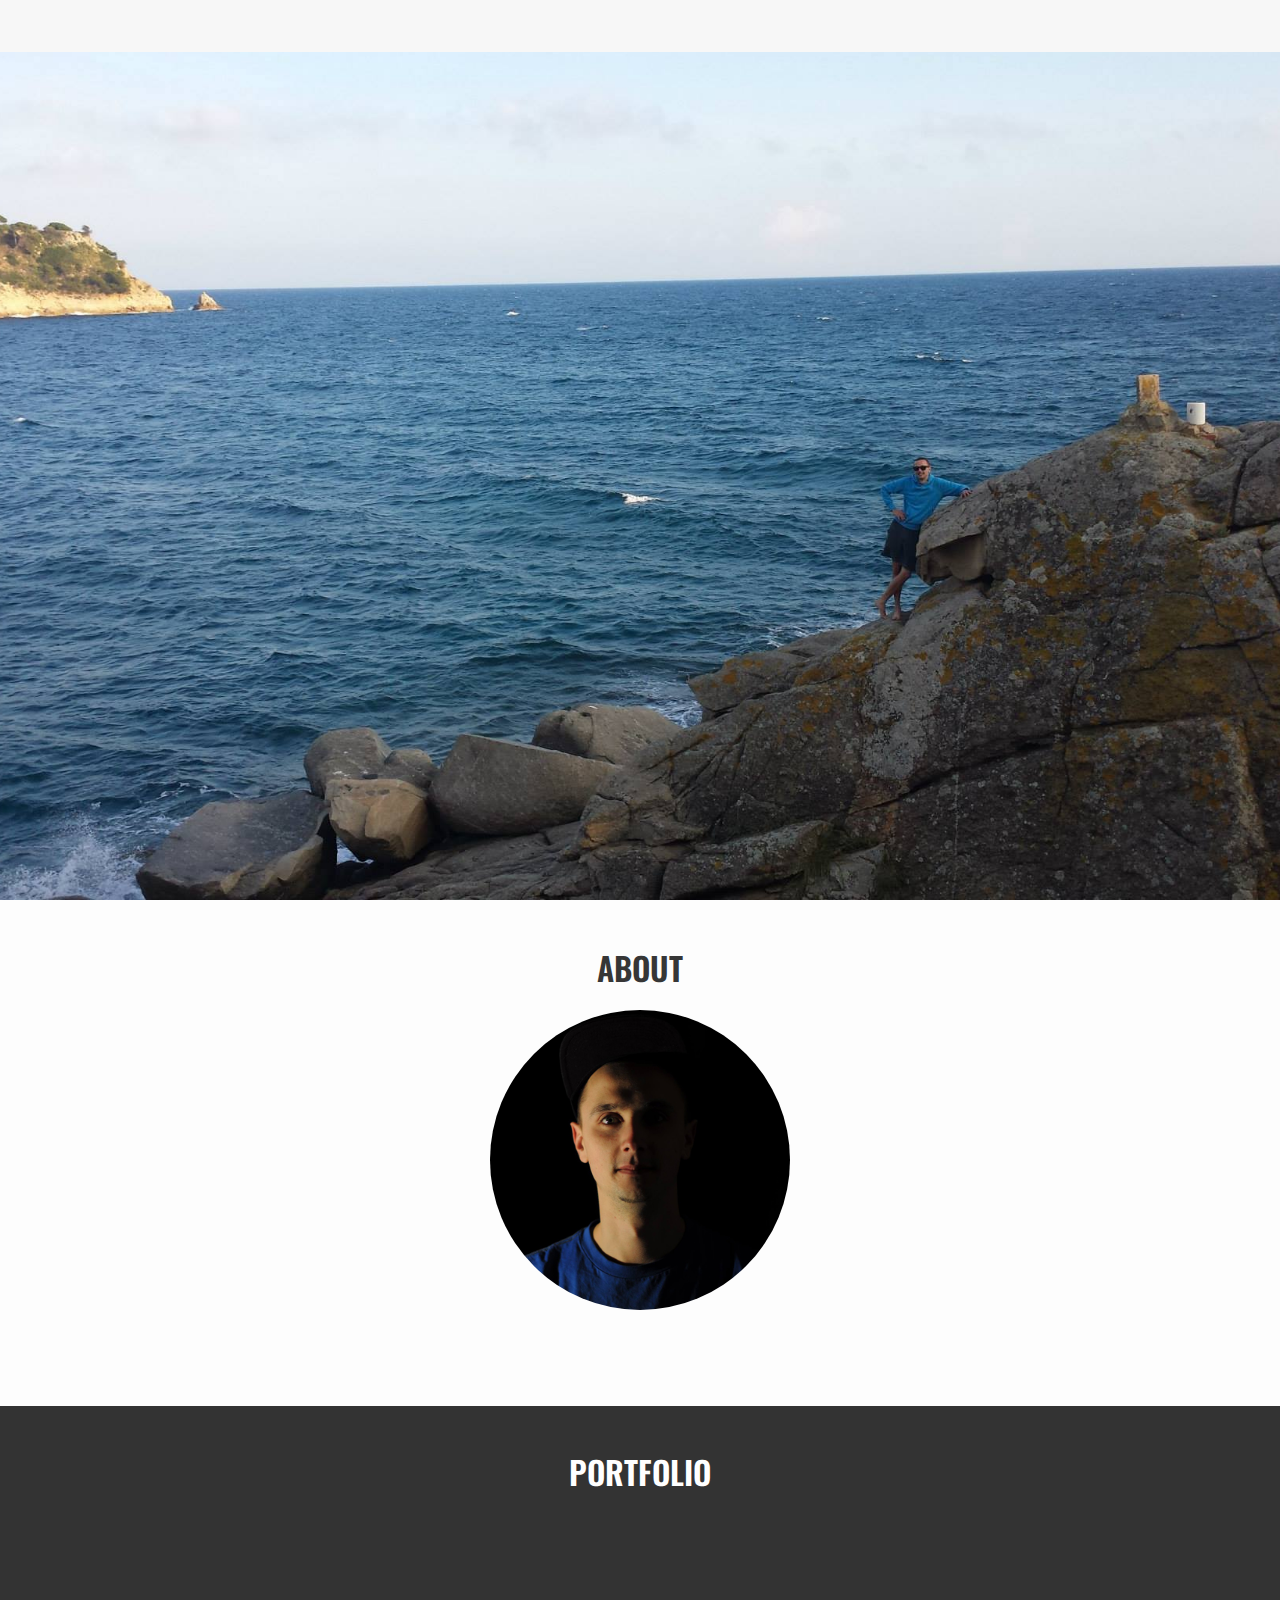
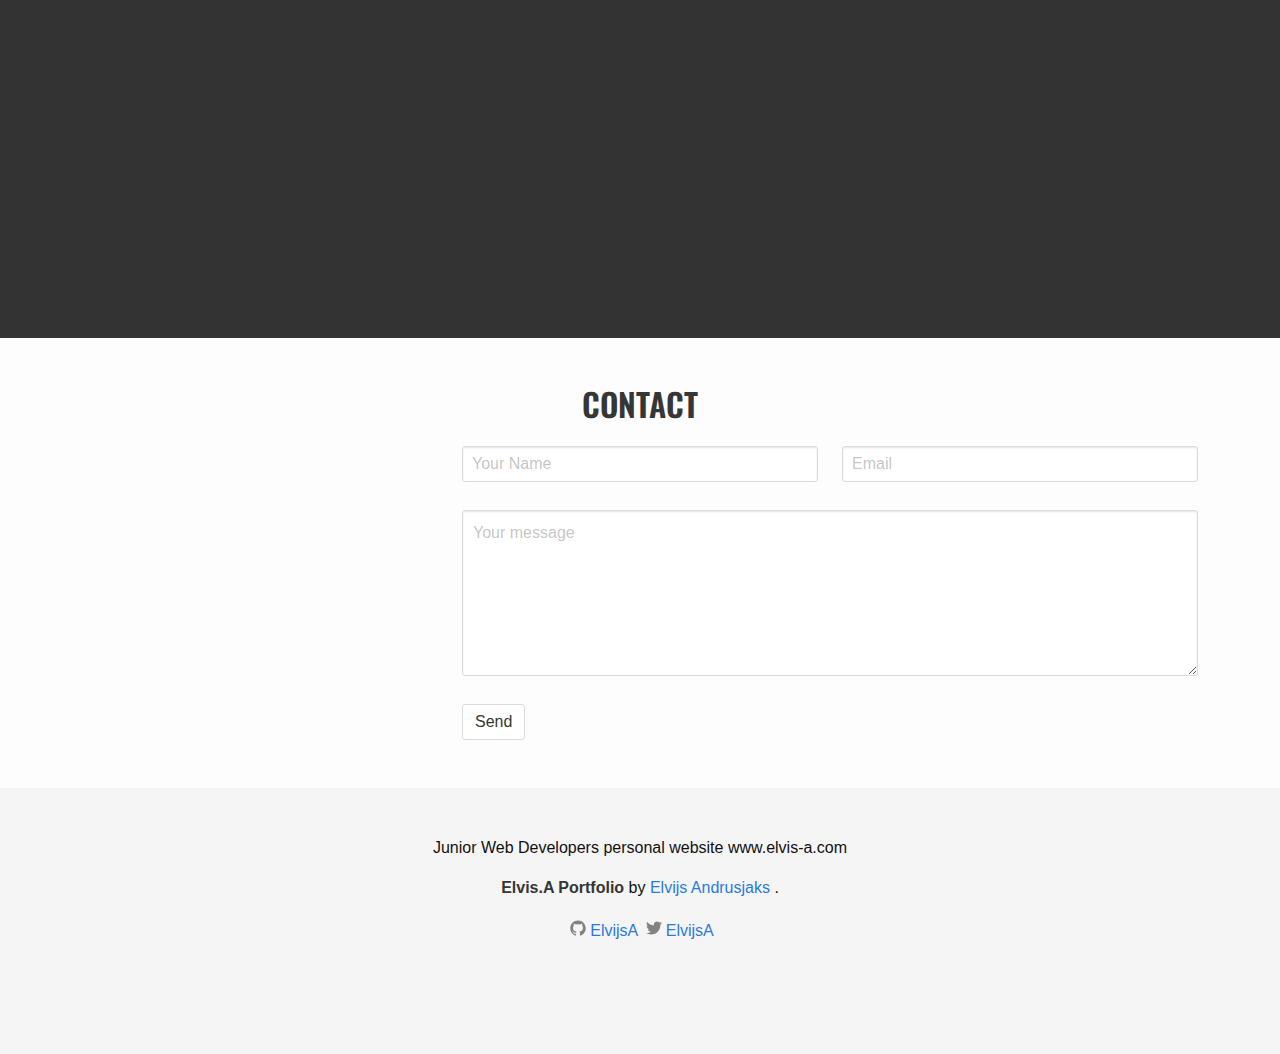
==== index.html @ 2139e36f "form validation added" ====
<!DOCTYPE html>
<html lang="en">

  <head>
  <meta charset="utf-8">
  <meta http-equiv="X-UA-Compatible" content="IE=edge">
  <meta name="viewport" content="width=device-width, initial-scale=1">

  <title>Elvis.A Portfolio</title>
  <meta name="description" content="Junior Web Developers personal website www.elvis-a.com">

  <link rel="stylesheet" href="/assets/css/bulma.css">
  <link rel="stylesheet" href="/assets/css/font-awesome.min.css">
  <link rel="stylesheet" href="/assets/css/eportfolio.css">

  <link rel="canonical" href="http://localhost:4000/">
  <link rel="alternate" type="application/rss+xml" title="Elvis.A Portfolio" href="/feed.xml">

  <!--Font awesome-->


  <script async src='/assets/js/jquery-3.2.1.min.js'></script>
  <script src='/assets/js/contact-validation.js'></script>

  
</head>


  <body>

    <header class="site-header" role="banner">

  <div class="container">
    
    
    
      <nav class="navbar" role="navigation" aria-label="main navigation">

        <div class="navbar-brand">
          <a class="navbar-item revealOnScroll slideRight" href="/">
            <img src="/assets/images/e-logo.png" alt="Elvis.A Portfolio" width="112" height="28">
          </a>

          <button class="button navbar-burger" data-target="navMenu">
            <span></span>
            <span></span>
            <span></span>
          </button>
        </div>

        <div class="navbar-menu revealOnScroll" id="navMenu">
          <div class="navbar-end">
            <ul class="enav-list">
              <li><a class="navbar-item page-link has-text-centered" href="/#about">About</a></li>
              <li><a class="navbar-item page-link has-text-centered" href="/#portfolio">Portfolio</a></li>
              <li><a class="navbar-item page-link has-text-centered" href="/#contact">Contact</a></li>

            </ul>
          </div>
        </div>

      </nav>
    
  </div>
</header>
<script>
document.addEventListener('DOMContentLoaded', function () {

  // Get all "navbar-burger" elements
  var $navbarBurgers = Array.prototype.slice.call(document.querySelectorAll('.navbar-burger'), 0);

  // Check if there are any navbar burgers
  if ($navbarBurgers.length > 0) {

    // Add a click event on each of them
    $navbarBurgers.forEach(function ($el) {
      $el.addEventListener('click', function () {

        // Get the target from the "data-target" attribute
        var target = $el.dataset.target;
        var $target = document.getElementById(target);

        // Toggle the class on both the "navbar-burger" and the "navbar-menu"
        $el.classList.toggle('is-active');
        $target.classList.toggle('is-active');

      });
    });
  }

});
</script>

    <main class="page-content" aria-label="Content">
        <div class="home">
  <div class="hero-image">
  <div class="hero-text revealOnScroll">
    <h1 class="title">Elvijs Andrusjaks</h1>
    <h2 class="subtitle">JUNIOR WEB DEVELOPER</p>
    <a class="button oswald" href="#contact">Get In Touch</a>
  </div>
</div>

  <div class="container">
    <div id="about" class="space">
      <h1 class="title has-text-centered">ABOUT</h1>
      <div class="columns">
        <div class="column is-one-third justify revealOnScroll slideRight">
          <h2 class="subtitle">Hi my Name is Elvijs</h2>
          <p class="italic">I'm a Junior Web Developer living in Bury st Edmunds, I enjoy working with HTML, CSS, PHP, JS and currently working on personal project Laravel CMS</p>
          <h2 class="subtitle">Experience</h2>
          Version Control, Bootstrap, Bulma, Responsive Design, VueJS, Laravel, Yekyll, PhotoShop, Illustrator, Adobe XD.
        </div>
        <div class="column is-one-third justify">
          <img class="me" src="assets/images/me.jpg" alt="Elvis.A Portfolio" width="100%">
        </div>
        <div class="column is-one-third revealOnScroll slideLeft">
          <h2 class="subtitle">Skills</h2>
          <small>HTML</small>
          <progress class="progress is-small" value="95" max="100">95%</progress>
          <small>CSS/SASS</small>
          <progress class="progress is-small" value="75" max="100">75%</progress>
          <small>JS/JQUERY</small>
          <progress class="progress is-small" value="45" max="100">45%</progress>
          <small>PHP</small>
          <progress class="progress is-small" value="85" max="100">85%</progress>
      </div>
    </div>
  </div>
</div>

  <div class="dark-bg space">
  <div class="container">
    <div id="portfolio">
      <h1 class="title has-text-centered">PORTFOLIO</h1>
      <div class="columns">
        
         
         <div class="column revealOnScroll scaleUp">
           <div class="work-trigger">
               <figure id="work" class="image is-square">
                 <img class="work" src="/assets/images/portfolio/Elvis-A/elvis-a_portfolio_website_small.jpg">
                 <a href="portfolio/elvis-portfolio">
                   <div class="work-content justify has-text-centered">
                     <h2>Elvis-A</h2>
                     <p>Read More <i class="fa fa-caret-square-o-down" aria-hidden="true"></i></p>
                   </div>
                 </a>
               </figure>
             </div>
           </div>
         
         <div class="column revealOnScroll scaleUp">
           <div class="work-trigger">
               <figure id="work" class="image is-square">
                 <img class="work" src="/assets/images/portfolio/Ecodews-Laravel/work2.jpg">
                 <a href="portfolio/ecodews-cms">
                   <div class="work-content justify has-text-centered">
                     <h2>Ecodews-Laravel</h2>
                     <p>Read More <i class="fa fa-caret-square-o-down" aria-hidden="true"></i></p>
                   </div>
                 </a>
               </figure>
             </div>
           </div>
         
         <div class="column revealOnScroll scaleUp">
           <div class="work-trigger">
               <figure id="work" class="image is-square">
                 <img class="work" src="/assets/images/portfolio/Ecodews/work3.jpg">
                 <a href="portfolio/ecodews-blog">
                   <div class="work-content justify has-text-centered">
                     <h2>Ecodews</h2>
                     <p>Read More <i class="fa fa-caret-square-o-down" aria-hidden="true"></i></p>
                   </div>
                 </a>
               </figure>
             </div>
           </div>
         

      </div>
    </div>
  </div>
</div>

<script>
$('.work-trigger').on('click', function(){
  if ( $( this ).hasClass( "clicked" ) ) {
    $(this).removeClass("clicked")
  } else{
    $(".work-trigger").removeClass("clicked")
    $(this).addClass("clicked")
  }
});
</script>

  <div class="container">
  <div id="contact" class="space">
    <h1 class="title has-text-centered">CONTACT</h1>
    <div class="columns">
      <div class="column is-one-third justify revealOnScroll">
      <p><i class="fa fa-home fa-2x" aria-hidden="true"></i>
      <strong>Location</strong> :
      Bury st Edmunds
      </p>
      <p><i class="fa fa-phone fa-2x" aria-hidden="true"></i>
      <strong>Phone</strong> :
      Available on Email Request
      </p>
      <p><i class="fa fa-envelope fa-2x" aria-hidden="true"></i>
      <strong>Email</strong> :
      eandrusjaks@gmail.com
      </p>
      </div>
      <div class="column">
        <form id="contact-form" action="https://formspree.io/eandrusjaks@gmail.com" method="POST">
        <div class="columns">
          <div class="column">
            <input class="input" type="text" placeholder="Your Name" name="name" id="contact-name">
            <span class="help is-danger name-error"></span>
          </div>
          <div class="column">
            <input class="input" type="text" placeholder="Email" name="email" id="contact-email">
            <span class="help is-danger email-error"></span>
          </div>
        </div>
        <div class="columns">
          <div class="column">
            <textarea class="textarea" name="message" placeholder="Your message" rows="6" cols="80" id="contact-message"></textarea>
            <span class="help is-danger message-error"></span>
          </div>
        </div>
        <input class="button" type="submit" value="Send">
        </form>
      </div>
    </div>
  </div>
</div>


  

</div>

    </main>

    
<footer class="footer">
  <div class="container">
    <div class="content has-text-centered">
      <p>
        Junior Web Developers personal website www.elvis-a.com
      </p>
      <p>
        <strong>Elvis.A Portfolio</strong> by
        <a href="http://jgthms.com">
          
            Elvijs Andrusjaks
          
        </a>.
      </p>
      <p>
        
          <a href="https://github.com/ElvijsA"><span class="icon icon--github"><svg viewBox="0 0 16 16" width="16px" height="16px"><path fill="#828282" d="M7.999,0.431c-4.285,0-7.76,3.474-7.76,7.761 c0,3.428,2.223,6.337,5.307,7.363c0.388,0.071,0.53-0.168,0.53-0.374c0-0.184-0.007-0.672-0.01-1.32 c-2.159,0.469-2.614-1.04-2.614-1.04c-0.353-0.896-0.862-1.135-0.862-1.135c-0.705-0.481,0.053-0.472,0.053-0.472 c0.779,0.055,1.189,0.8,1.189,0.8c0.692,1.186,1.816,0.843,2.258,0.645c0.071-0.502,0.271-0.843,0.493-1.037 C4.86,11.425,3.049,10.76,3.049,7.786c0-0.847,0.302-1.54,0.799-2.082C3.768,5.507,3.501,4.718,3.924,3.65 c0,0,0.652-0.209,2.134,0.796C6.677,4.273,7.34,4.187,8,4.184c0.659,0.003,1.323,0.089,1.943,0.261 c1.482-1.004,2.132-0.796,2.132-0.796c0.423,1.068,0.157,1.857,0.077,2.054c0.497,0.542,0.798,1.235,0.798,2.082 c0,2.981-1.814,3.637-3.543,3.829c0.279,0.24,0.527,0.713,0.527,1.437c0,1.037-0.01,1.874-0.01,2.129 c0,0.208,0.14,0.449,0.534,0.373c3.081-1.028,5.302-3.935,5.302-7.362C15.76,3.906,12.285,0.431,7.999,0.431z"/></svg>
</span><span class="username">ElvijsA</span></a>

        

        
          <a href="https://twitter.com/ElvijsA"><span class="icon icon--twitter"><svg viewBox="0 0 16 16" width="16px" height="16px"><path fill="#828282" d="M15.969,3.058c-0.586,0.26-1.217,0.436-1.878,0.515c0.675-0.405,1.194-1.045,1.438-1.809c-0.632,0.375-1.332,0.647-2.076,0.793c-0.596-0.636-1.446-1.033-2.387-1.033c-1.806,0-3.27,1.464-3.27,3.27 c0,0.256,0.029,0.506,0.085,0.745C5.163,5.404,2.753,4.102,1.14,2.124C0.859,2.607,0.698,3.168,0.698,3.767 c0,1.134,0.577,2.135,1.455,2.722C1.616,6.472,1.112,6.325,0.671,6.08c0,0.014,0,0.027,0,0.041c0,1.584,1.127,2.906,2.623,3.206 C3.02,9.402,2.731,9.442,2.433,9.442c-0.211,0-0.416-0.021-0.615-0.059c0.416,1.299,1.624,2.245,3.055,2.271 c-1.119,0.877-2.529,1.4-4.061,1.4c-0.264,0-0.524-0.015-0.78-0.046c1.447,0.928,3.166,1.469,5.013,1.469 c6.015,0,9.304-4.983,9.304-9.304c0-0.142-0.003-0.283-0.009-0.423C14.976,4.29,15.531,3.714,15.969,3.058z"/></svg>
</span><span class="username">ElvijsA</span></a>

        
      </p>

    </div>
  </div>
</footer>


  </body>
  <!-- Global site tag (gtag.js) - Google Analytics -->
<script async src="https://www.googletagmanager.com/gtag/js?id=UA-96594091-2"></script>
<script>
  window.dataLayer = window.dataLayer || [];
  function gtag(){dataLayer.push(arguments);}
  gtag('js', new Date());

  gtag('config', 'UA-96594091-2');
</script>

  <script src="/assets/js/on-scroll-animation.js"></script>
  <script src="/assets/js/e-image.js"></script>
</html>
---- assets/css/eportfolio.css ----
@import url("https://fonts.googleapis.com/css?family=Oswald");
/**
 * Reset some basic elements
 */
body, h1, h2, h3, h4, h5, h6,
p, blockquote, pre, hr,
dl, dd, ol, ul, figure {
  margin: 0;
  padding: 0; }

/**
 * Basic styling
 */
body {
  font: 400 16px/1.5 "Helvetica Neue", Helvetica, Arial, sans-serif;
  color: #111;
  background-color: #fdfdfd;
  -webkit-text-size-adjust: 100%;
  -webkit-font-feature-settings: "kern" 1;
  -moz-font-feature-settings: "kern" 1;
  -o-font-feature-settings: "kern" 1;
  font-feature-settings: "kern" 1;
  font-kerning: normal; }

/**
 * Set `margin-bottom` to maintain vertical rhythm
 */
h1, h2, h3, h4, h5, h6,
p, blockquote, pre,
ul, ol, dl, figure,
.highlight {
  margin-bottom: 15px; }

/**
 * Images
 */
img {
  max-width: 100%;
  vertical-align: middle; }

/**
 * Figures
 */
figure > img {
  display: block; }

figcaption {
  font-size: 14px; }

/**
 * Lists
 */
ul, ol {
  margin-left: 30px; }

li > ul,
li > ol {
  margin-bottom: 0; }

/**
 * Headings
 */
h1, h2, h3, h4, h5, h6 {
  font-weight: 400; }

/**
 * Links
 */
a {
  color: #2a7ae2;
  text-decoration: none; }
  a:visited {
    color: #1756a9; }
  a:hover {
    color: #111;
    text-decoration: none; }
  .social-media-list a:hover {
    text-decoration: none; }
    .social-media-list a:hover .username {
      text-decoration: underline; }

/**
 * Blockquotes
 */
blockquote {
  color: #828282;
  border-left: 4px solid #e8e8e8;
  padding-left: 15px;
  font-size: 18px;
  letter-spacing: -1px;
  font-style: italic; }
  blockquote > :last-child {
    margin-bottom: 0; }

/**
 * Code formatting
 */
pre,
code {
  font-size: 15px;
  border: 1px solid #e8e8e8;
  border-radius: 3px;
  background-color: #eef; }

code {
  padding: 1px 5px; }

pre {
  padding: 8px 12px;
  overflow-x: auto; }
  pre > code {
    border: 0;
    padding-right: 0;
    padding-left: 0; }

/**
 * Wrapper
 */
.wrapper {
  max-width: -webkit-calc(800px - (30px * 2));
  max-width: calc(800px - (30px * 2));
  margin-right: auto;
  margin-left: auto;
  padding-right: 30px;
  padding-left: 30px; }
  @media screen and (max-width: 800px) {
    .wrapper {
      max-width: -webkit-calc(800px - (30px));
      max-width: calc(800px - (30px));
      padding-right: 15px;
      padding-left: 15px; } }

/**
 * Clearfix
 */
.wrapper:after {
  content: "";
  display: table;
  clear: both; }

/**
 * Icons
 */
.icon > svg {
  display: inline-block;
  vertical-align: middle; }
  .icon > svg path {
    fill: #828282; }

.social-media-list .icon {
  padding-right: 5px; }
.social-media-list li + li {
  padding-top: 5px; }

/**
 * Syntax highlighting styles
 */
.highlight {
  background: #fff; }
  .highlighter-rouge .highlight {
    background: #eef; }
  .highlight .c {
    color: #998;
    font-style: italic; }
  .highlight .err {
    color: #a61717;
    background-color: #e3d2d2; }
  .highlight .k {
    font-weight: bold; }
  .highlight .o {
    font-weight: bold; }
  .highlight .cm {
    color: #998;
    font-style: italic; }
  .highlight .cp {
    color: #999;
    font-weight: bold; }
  .highlight .c1 {
    color: #998;
    font-style: italic; }
  .highlight .cs {
    color: #999;
    font-weight: bold;
    font-style: italic; }
  .highlight .gd {
    color: #000;
    background-color: #fdd; }
  .highlight .gd .x {
    color: #000;
    background-color: #faa; }
  .highlight .ge {
    font-style: italic; }
  .highlight .gr {
    color: #a00; }
  .highlight .gh {
    color: #999; }
  .highlight .gi {
    color: #000;
    background-color: #dfd; }
  .highlight .gi .x {
    color: #000;
    background-color: #afa; }
  .highlight .go {
    color: #888; }
  .highlight .gp {
    color: #555; }
  .highlight .gs {
    font-weight: bold; }
  .highlight .gu {
    color: #aaa; }
  .highlight .gt {
    color: #a00; }
  .highlight .kc {
    font-weight: bold; }
  .highlight .kd {
    font-weight: bold; }
  .highlight .kp {
    font-weight: bold; }
  .highlight .kr {
    font-weight: bold; }
  .highlight .kt {
    color: #458;
    font-weight: bold; }
  .highlight .m {
    color: #099; }
  .highlight .s {
    color: #d14; }
  .highlight .na {
    color: #008080; }
  .highlight .nb {
    color: #0086B3; }
  .highlight .nc {
    color: #458;
    font-weight: bold; }
  .highlight .no {
    color: #008080; }
  .highlight .ni {
    color: #800080; }
  .highlight .ne {
    color: #900;
    font-weight: bold; }
  .highlight .nf {
    color: #900;
    font-weight: bold; }
  .highlight .nn {
    color: #555; }
  .highlight .nt {
    color: #000080; }
  .highlight .nv {
    color: #008080; }
  .highlight .ow {
    font-weight: bold; }
  .highlight .w {
    color: #bbb; }
  .highlight .mf {
    color: #099; }
  .highlight .mh {
    color: #099; }
  .highlight .mi {
    color: #099; }
  .highlight .mo {
    color: #099; }
  .highlight .sb {
    color: #d14; }
  .highlight .sc {
    color: #d14; }
  .highlight .sd {
    color: #d14; }
  .highlight .s2 {
    color: #d14; }
  .highlight .se {
    color: #d14; }
  .highlight .sh {
    color: #d14; }
  .highlight .si {
    color: #d14; }
  .highlight .sx {
    color: #d14; }
  .highlight .sr {
    color: #009926; }
  .highlight .s1 {
    color: #d14; }
  .highlight .ss {
    color: #990073; }
  .highlight .bp {
    color: #999; }
  .highlight .vc {
    color: #008080; }
  .highlight .vg {
    color: #008080; }
  .highlight .vi {
    color: #008080; }
  .highlight .il {
    color: #099; }

.title {
  padding: 0; }

header {
  background-color: #f7f7f7;
  -webkit-box-shadow: 0px 0px 5px 0px rgba(34, 34, 34, 0.5);
  -moz-box-shadow: 0px 0px 5px 0px rgba(34, 34, 34, 0.5);
  box-shadow: 0px 0px 5px 0px rgba(34, 34, 34, 0.5); }

header .container {
  padding: 0; }

.navbar {
  background-color: #f7f7f7; }

ul.enav-list {
  font-size: 18px;
  margin: 0;
  display: flex; }

.enav-list li {
  font-family: "Oswald", sans-serif;
  display: flex;
  justify-content: center; }

@media (max-width: 480px) {
  ul.enav-list {
    flex-direction: column; }

  .enav-list li {
    width: 100%;
    text-align: center; } }
.enav-list li a {
  color: #222; }

.enav-list li a:hover {
  color: #ff0000; }

.navbar-burger {
  border: none !important; }

.progress:not(:last-child) {
  margin-bottom: 0.5rem; }

@media screen and (min-width: 769px) {
  .modal-content, .modal-card {
    max-width: 1200px;
    width: 96%;
    max-height: 80%; } }
.container {
  padding: 0 10px; }
  @media screen and (max-width: 800px) {
    .container {
      padding: 0 20px; } }

.justify {
  display: flex;
  flex-direction: column;
  justify-content: center; }

.oswald {
  font-family: "Oswald", sans-serif; }

.title {
  font-family: "Oswald", sans-serif; }

.subtitle {
  padding: 10px 0; }

.dark-bg {
  background-color: #333; }

.hero-image {
  background-image: url(../images/hero.jpg);
  background-size: cover;
  background-position: center;
  height: calc(100vh - 50px);
  background-attachment: fixed;
  overflow-x: hidden; }
  .hero-image .title {
    padding: 10px 0;
    font-size: 2.4rem;
    letter-spacing: 1px;
    font-weight: bold;
    color: #fff; }
  .hero-image .subtitle {
    color: #fff;
    font-size: 1rem;
    font-weight: 400; }

.hero-text {
  text-align: center;
  position: relative;
  top: 50%;
  left: 50%;
  transform: translate(-50%, -50%); }

.space {
  padding: 3rem 0.5rem; }

#about {
  padding-bottom: 6rem; }
  #about .me {
    margin: 0 auto;
    border-radius: 50%;
    max-width: 300px; }
  #about .subtitle {
    padding: 0; }
  #about .italic {
    font-size: 1rem;
    font-style: italic; }

#portfolio .title, .dark-bg .title {
  color: #fff; }

#contact .fa {
  margin-right: 10px; }

.modal-arrows {
  position: absolute;
  top: 0;
  left: 0;
  bottom: 0;
  display: flex;
  width: 100%;
  justify-content: space-between; }
  .modal-arrows .arrow {
    flex-grow: 1;
    height: 100%; }

.image-line {
  margin: 0.5rem 0;
  display: flex;
  flex-direction: row; }

.revealOnScroll {
  opacity: 0;
  -webkit-animation-duration: 1.5s;
  animation-duration: 1.5s;
  -webkit-animation-fill-mode: both;
  animation-fill-mode: both;
  transition: all 1.5s ease-in-out; }

.in-view {
  opacity: 1; }

.work-trigger {
  background-color: #222; }

#work {
  position: relative;
  width: 100%; }
  #work .work {
    cursor: pointer;
    z-index: 5;
    transition: transform 500ms ease-in-out;
    box-shadow: 0px 0px 5px 0px rgba(0, 0, 0, 0.75); }
  #work .work-content {
    position: absolute;
    bottom: 10px;
    width: 100%;
    height: 70px;
    z-index: 1; }
    #work .work-content h2 {
      color: #fff;
      font-size: 26px;
      margin: 0px; }
    #work .work-content p {
      color: #f7f7f7;
      margin: 0px; }

.work-trigger.clicked .work {
  transform: translate(0px, -80px); }

@media screen and (min-width: 800px) {
  .slideRight {
    transform: translate(-200px, 0px); }

  .slideLeft {
    transform: translate(200px, 0px); } }
.scaleUp {
  transform: scale(0.8); }

.in-view.slideLeft,
.in-view.slideRight {
  transform: translate(0px, 0px); }

.in-view.scaleUp {
  transform: scale(1); }

#portfolio-single {
  padding: 50px 0; }
  #portfolio-single img {
    border: 1px solid #ddd; }
  #portfolio-single .about {
    font-size: 14px;
    padding-bottom: 2rem; }
  #portfolio-single .column .title {
    font-size: 1.4rem; }

.latest-img {
  background-color: #f7f7f7;
  border: none; }
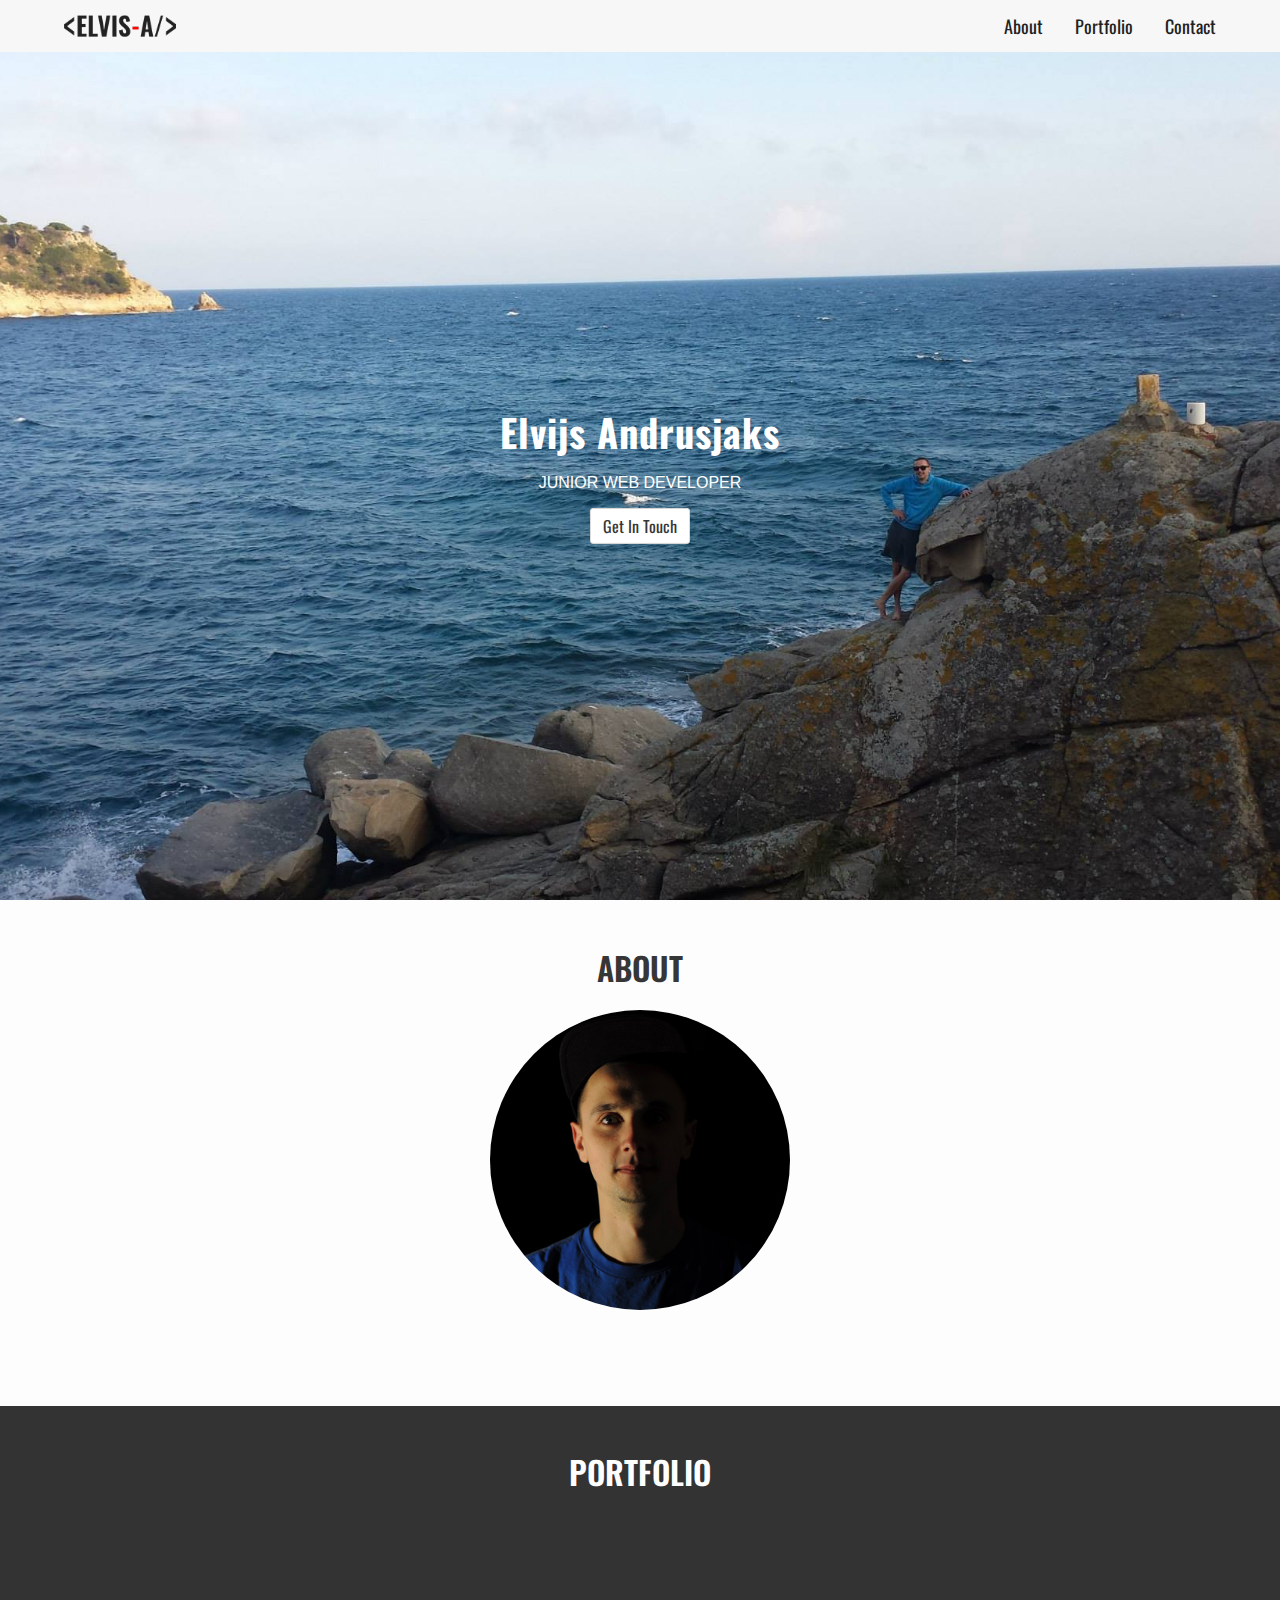
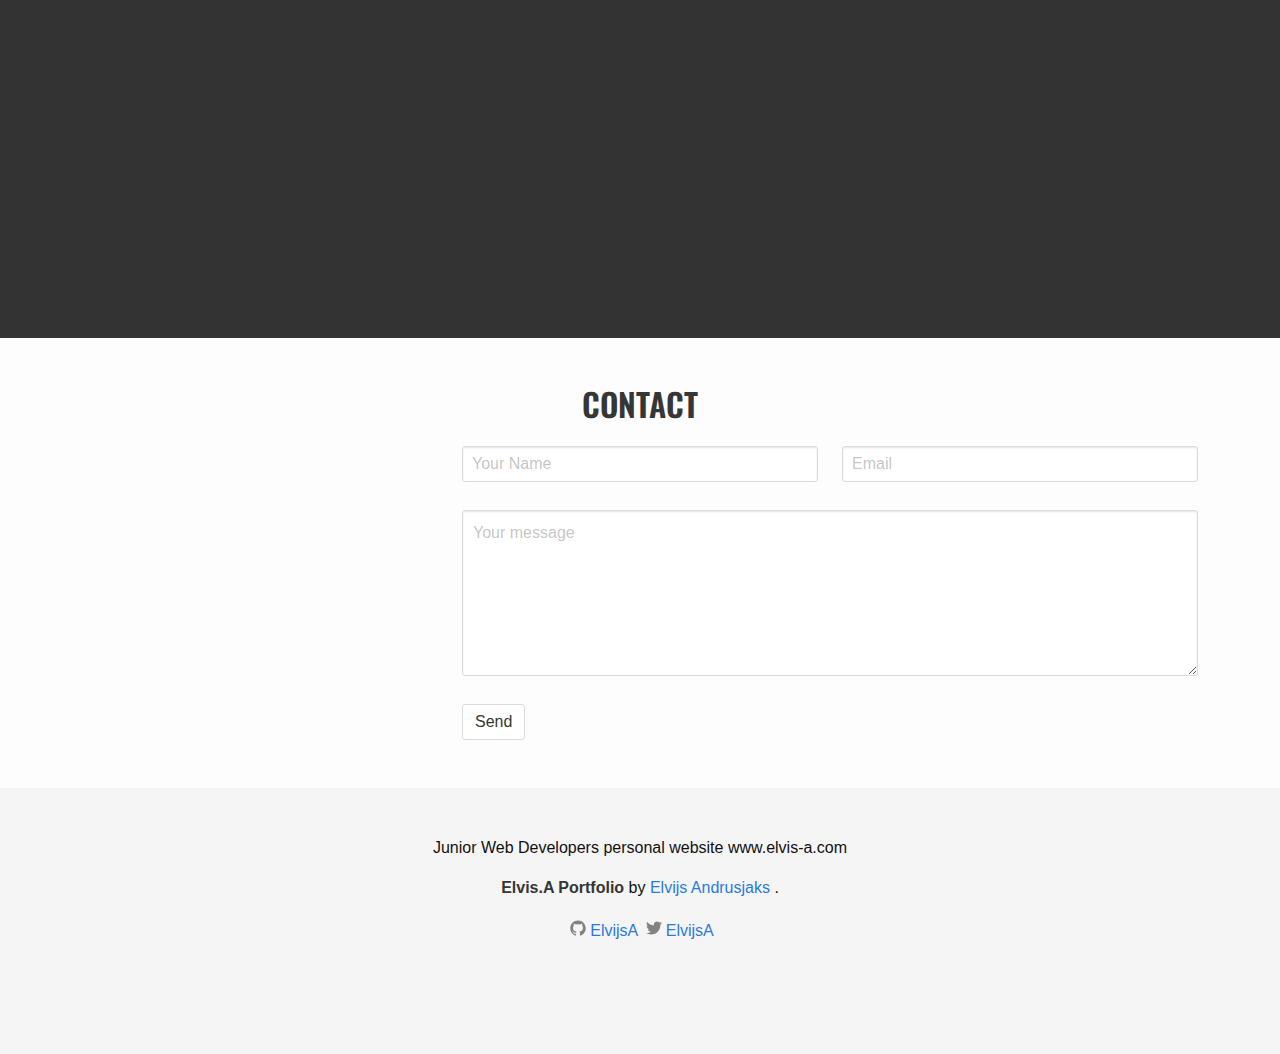
==== commit 3e187bc0: "jquery issue fixed" ====
--- a/index.html
+++ b/index.html
@@ -19,7 +19,7 @@
   <!--Font awesome-->
 
 
-  <script async src='/assets/js/jquery-3.2.1.min.js'></script>
+  <script src='/assets/js/jquery-3.2.1.min.js'></script>
   <script src='/assets/js/contact-validation.js'></script>
 
   
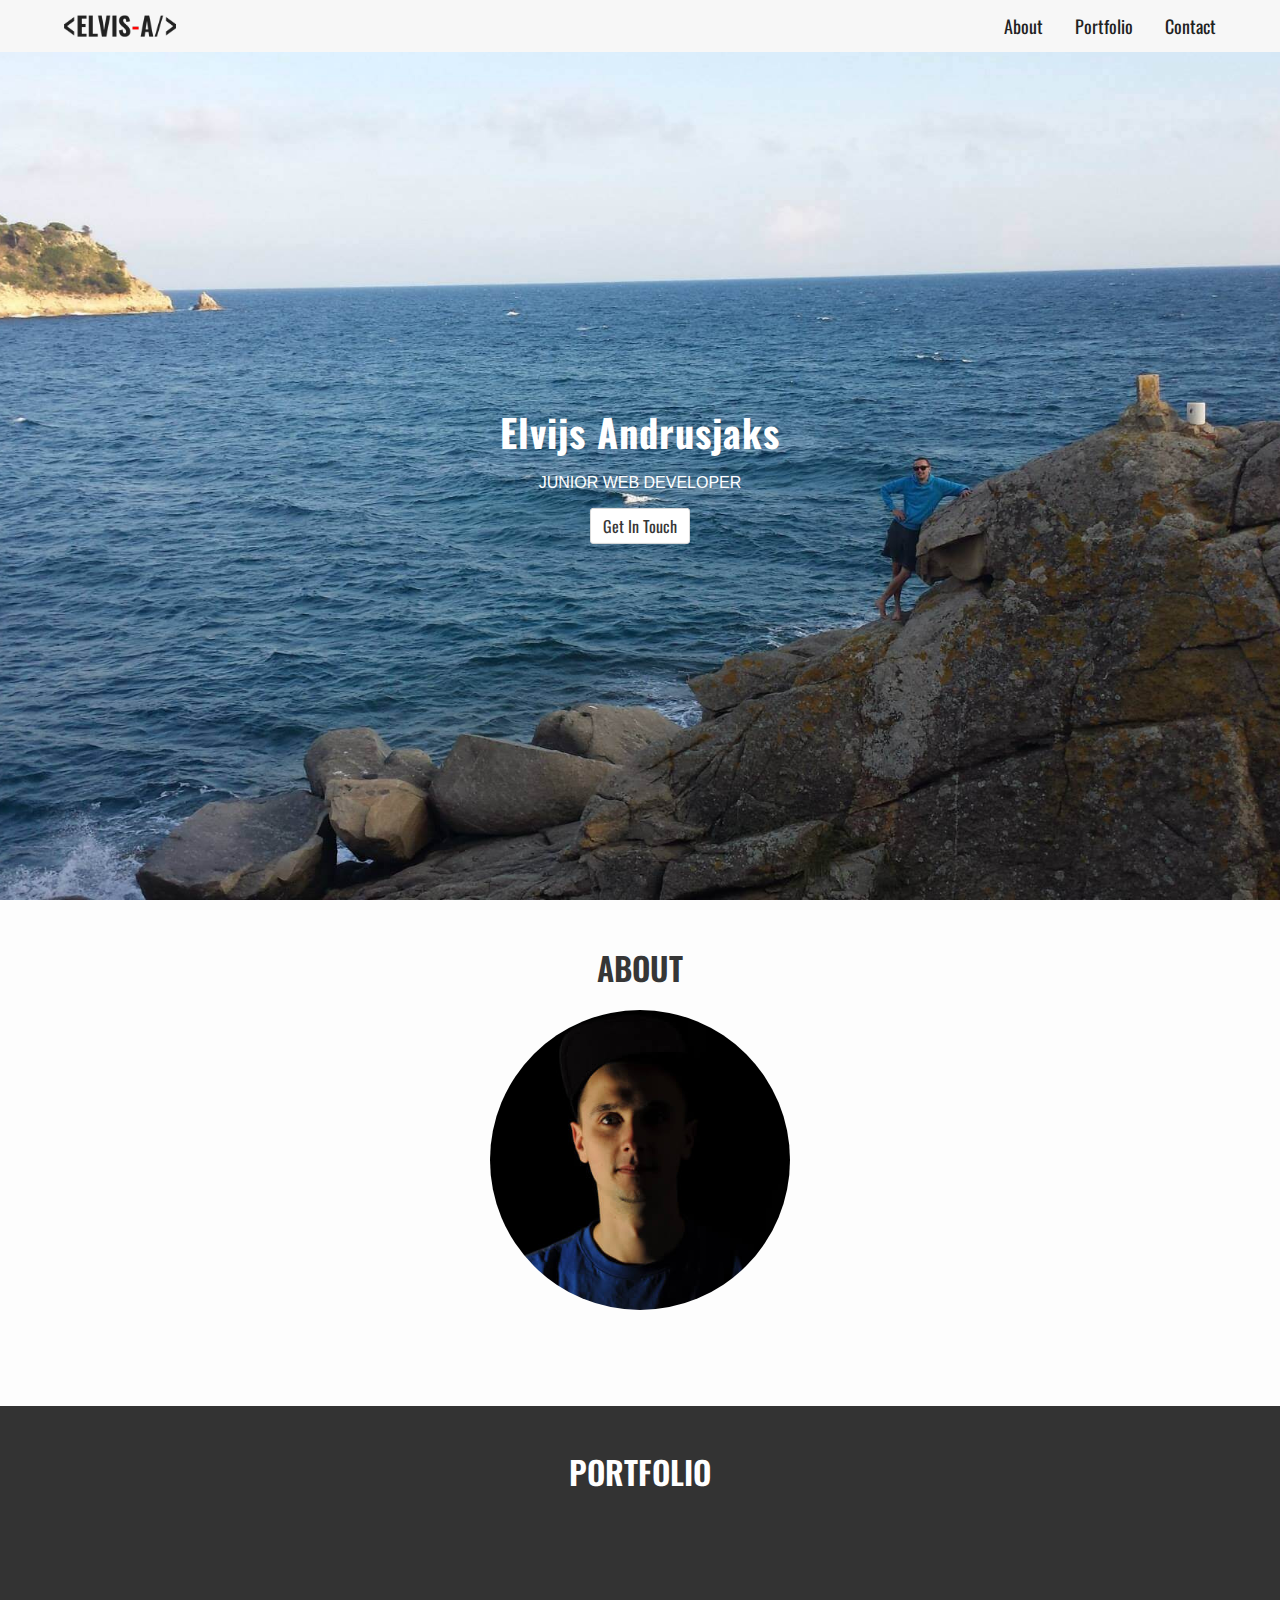
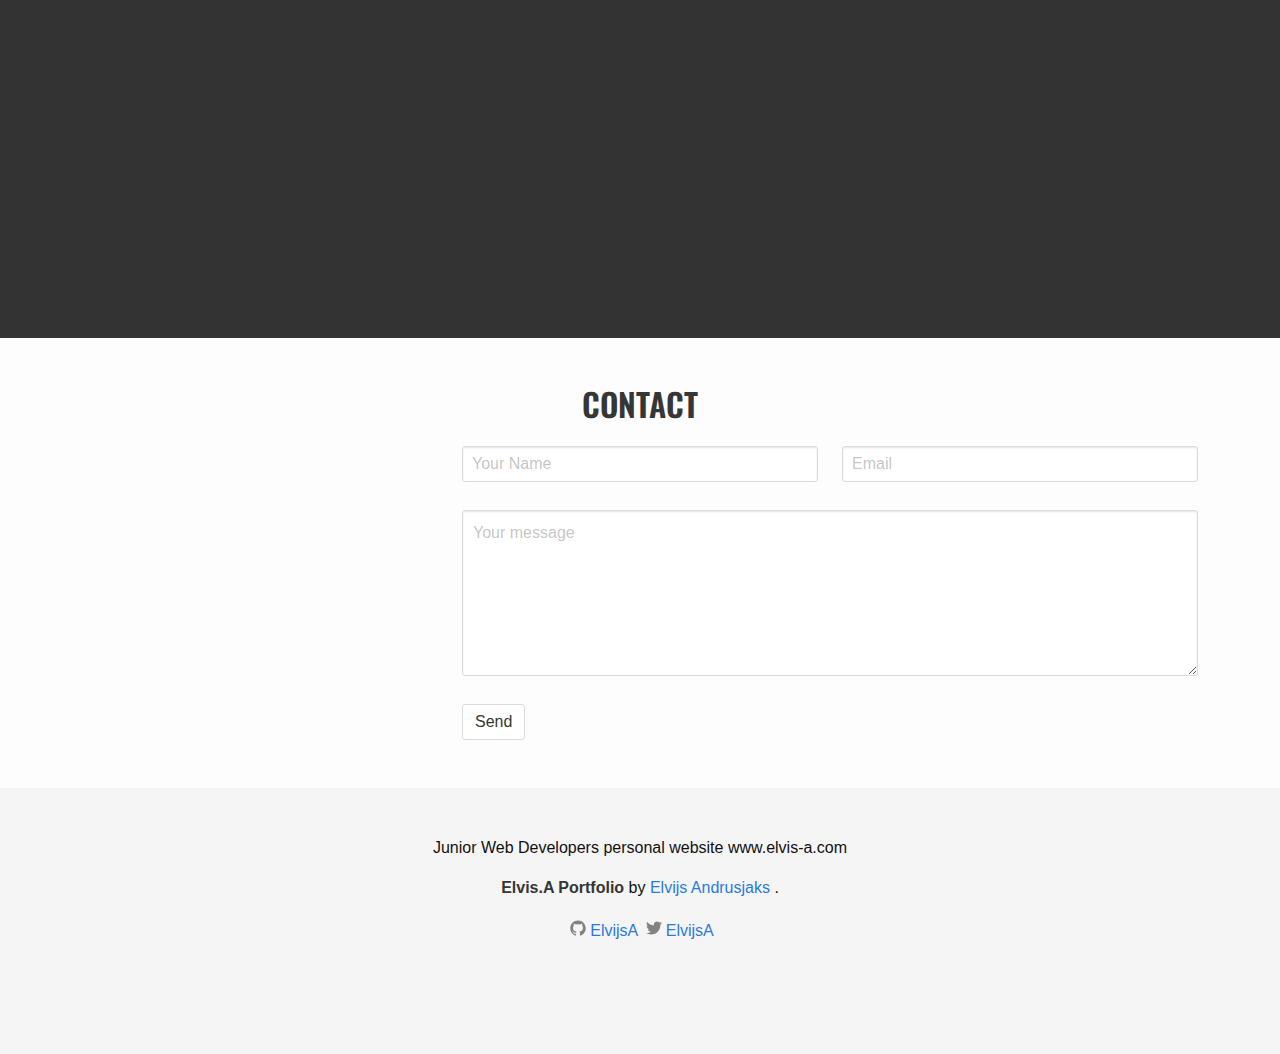
==== commit 0a17c6c4: "SEO modified" ====
--- a/index.html
+++ b/index.html
@@ -22,7 +22,7 @@
   <script src='/assets/js/jquery-3.2.1.min.js'></script>
   <script src='/assets/js/contact-validation.js'></script>
 
-  
+
 </head>
 
 
@@ -31,9 +31,9 @@
     <header class="site-header" role="banner">
 
   <div class="container">
-    
-    
-    
+
+
+
       <nav class="navbar" role="navigation" aria-label="main navigation">
 
         <div class="navbar-brand">
@@ -60,7 +60,7 @@
         </div>
 
       </nav>
-    
+
   </div>
 </header>
 <script>
@@ -134,12 +134,12 @@
     <div id="portfolio">
       <h1 class="title has-text-centered">PORTFOLIO</h1>
       <div class="columns">
-        
-         
+
+
          <div class="column revealOnScroll scaleUp">
            <div class="work-trigger">
                <figure id="work" class="image is-square">
-                 <img class="work" src="/assets/images/portfolio/Elvis-A/elvis-a_portfolio_website_small.jpg">
+                 <img class="work" src="/assets/images/portfolio/Elvis-A/elvis-a_portfolio_website_small.jpg" alt="elvis-a_portfolio_website_small-by-elvis">
                  <a href="portfolio/elvis-portfolio">
                    <div class="work-content justify has-text-centered">
                      <h2>Elvis-A</h2>
@@ -149,11 +149,11 @@
                </figure>
              </div>
            </div>
-         
+
          <div class="column revealOnScroll scaleUp">
            <div class="work-trigger">
                <figure id="work" class="image is-square">
-                 <img class="work" src="/assets/images/portfolio/Ecodews-Laravel/work2.jpg">
+                 <img class="work" src="/assets/images/portfolio/Ecodews-Laravel/work2.jpg" alt="Ecodews-Laravel-by-elvis">
                  <a href="portfolio/ecodews-cms">
                    <div class="work-content justify has-text-centered">
                      <h2>Ecodews-Laravel</h2>
@@ -163,11 +163,11 @@
                </figure>
              </div>
            </div>
-         
+
          <div class="column revealOnScroll scaleUp">
            <div class="work-trigger">
                <figure id="work" class="image is-square">
-                 <img class="work" src="/assets/images/portfolio/Ecodews/work3.jpg">
+                 <img class="work" src="/assets/images/portfolio/Ecodews/work3.jpg" alt="Ecodews-PHP-by-elvis">
                  <a href="portfolio/ecodews-blog">
                    <div class="work-content justify has-text-centered">
                      <h2>Ecodews</h2>
@@ -177,7 +177,7 @@
                </figure>
              </div>
            </div>
-         
+
 
       </div>
     </div>
@@ -239,13 +239,13 @@
 </div>
 
 
-  
+
 
 </div>
 
     </main>
 
-    
+
 <footer class="footer">
   <div class="container">
     <div class="content has-text-centered">
@@ -255,23 +255,23 @@
       <p>
         <strong>Elvis.A Portfolio</strong> by
         <a href="http://jgthms.com">
-          
+
             Elvijs Andrusjaks
-          
+
         </a>.
       </p>
       <p>
-        
+
           <a href="https://github.com/ElvijsA"><span class="icon icon--github"><svg viewBox="0 0 16 16" width="16px" height="16px"><path fill="#828282" d="M7.999,0.431c-4.285,0-7.76,3.474-7.76,7.761 c0,3.428,2.223,6.337,5.307,7.363c0.388,0.071,0.53-0.168,0.53-0.374c0-0.184-0.007-0.672-0.01-1.32 c-2.159,0.469-2.614-1.04-2.614-1.04c-0.353-0.896-0.862-1.135-0.862-1.135c-0.705-0.481,0.053-0.472,0.053-0.472 c0.779,0.055,1.189,0.8,1.189,0.8c0.692,1.186,1.816,0.843,2.258,0.645c0.071-0.502,0.271-0.843,0.493-1.037 C4.86,11.425,3.049,10.76,3.049,7.786c0-0.847,0.302-1.54,0.799-2.082C3.768,5.507,3.501,4.718,3.924,3.65 c0,0,0.652-0.209,2.134,0.796C6.677,4.273,7.34,4.187,8,4.184c0.659,0.003,1.323,0.089,1.943,0.261 c1.482-1.004,2.132-0.796,2.132-0.796c0.423,1.068,0.157,1.857,0.077,2.054c0.497,0.542,0.798,1.235,0.798,2.082 c0,2.981-1.814,3.637-3.543,3.829c0.279,0.24,0.527,0.713,0.527,1.437c0,1.037-0.01,1.874-0.01,2.129 c0,0.208,0.14,0.449,0.534,0.373c3.081-1.028,5.302-3.935,5.302-7.362C15.76,3.906,12.285,0.431,7.999,0.431z"/></svg>
 </span><span class="username">ElvijsA</span></a>
 
-        
-
-        
+
+
+
           <a href="https://twitter.com/ElvijsA"><span class="icon icon--twitter"><svg viewBox="0 0 16 16" width="16px" height="16px"><path fill="#828282" d="M15.969,3.058c-0.586,0.26-1.217,0.436-1.878,0.515c0.675-0.405,1.194-1.045,1.438-1.809c-0.632,0.375-1.332,0.647-2.076,0.793c-0.596-0.636-1.446-1.033-2.387-1.033c-1.806,0-3.27,1.464-3.27,3.27 c0,0.256,0.029,0.506,0.085,0.745C5.163,5.404,2.753,4.102,1.14,2.124C0.859,2.607,0.698,3.168,0.698,3.767 c0,1.134,0.577,2.135,1.455,2.722C1.616,6.472,1.112,6.325,0.671,6.08c0,0.014,0,0.027,0,0.041c0,1.584,1.127,2.906,2.623,3.206 C3.02,9.402,2.731,9.442,2.433,9.442c-0.211,0-0.416-0.021-0.615-0.059c0.416,1.299,1.624,2.245,3.055,2.271 c-1.119,0.877-2.529,1.4-4.061,1.4c-0.264,0-0.524-0.015-0.78-0.046c1.447,0.928,3.166,1.469,5.013,1.469 c6.015,0,9.304-4.983,9.304-9.304c0-0.142-0.003-0.283-0.009-0.423C14.976,4.29,15.531,3.714,15.969,3.058z"/></svg>
 </span><span class="username">ElvijsA</span></a>
 
-        
+
       </p>
 
     </div>
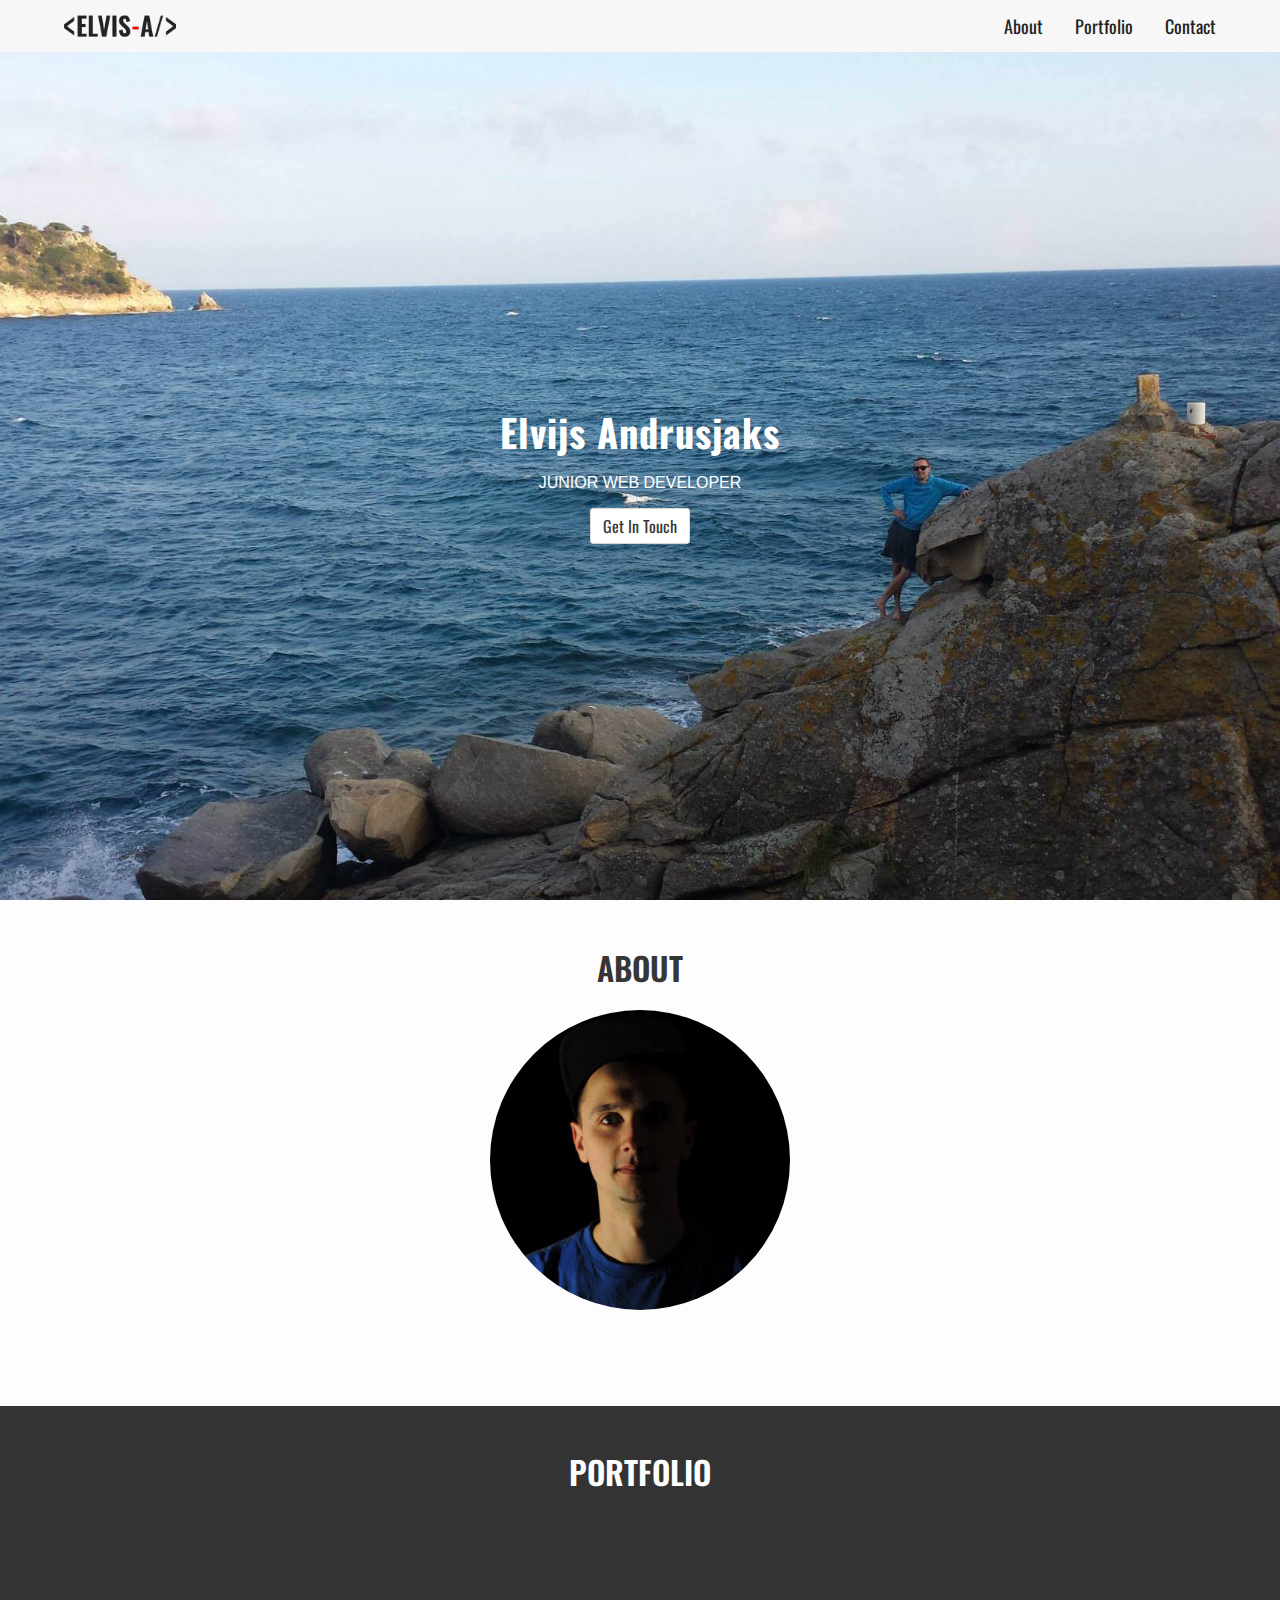
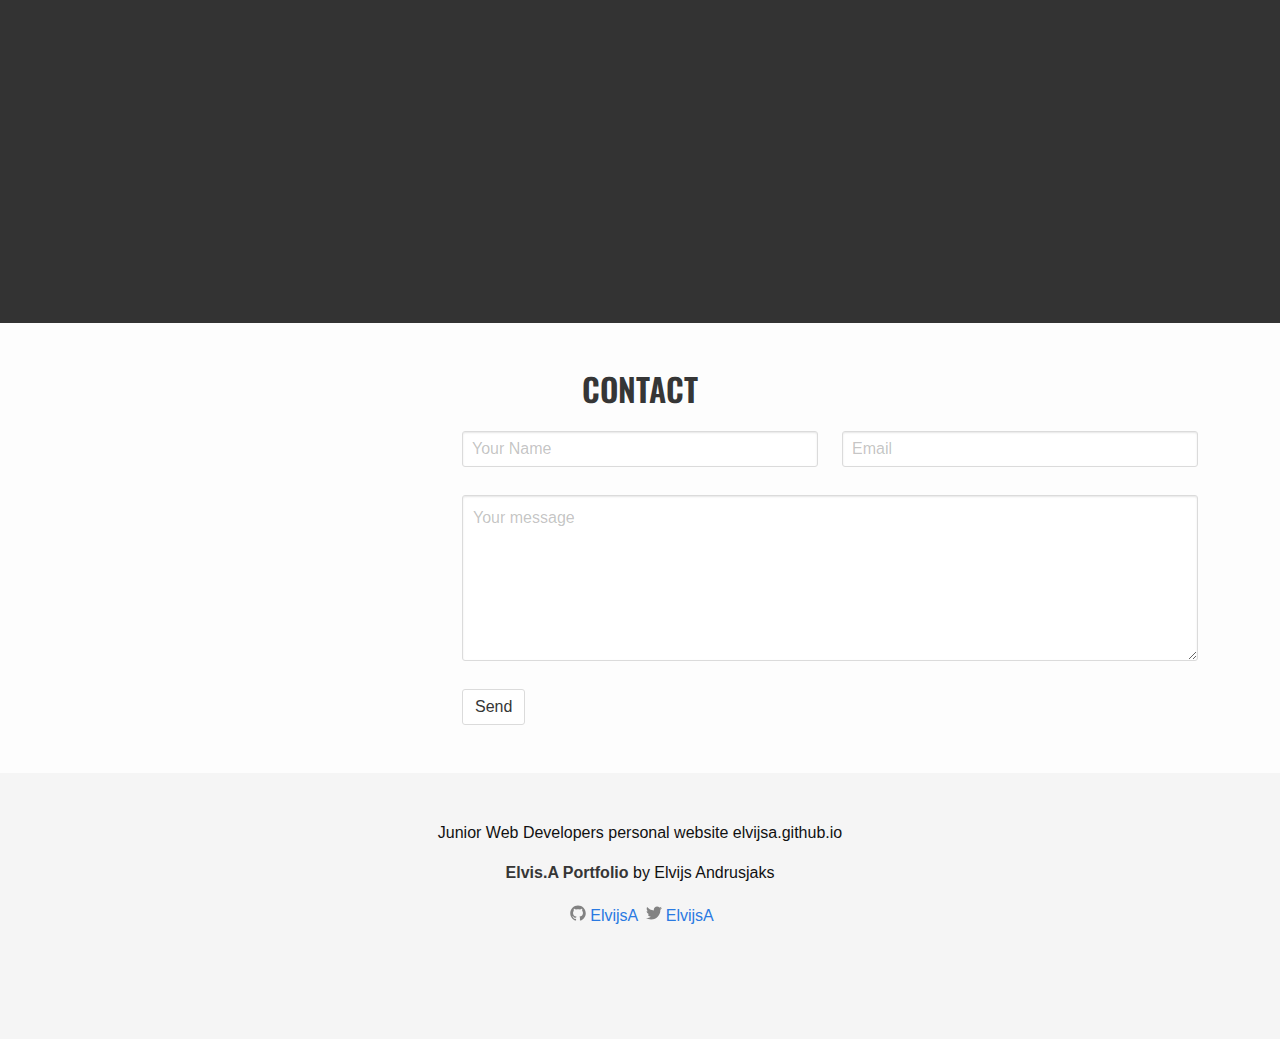
==== commit 174465db: "Updated jekyll main engine" ====
--- a/index.html
+++ b/index.html
@@ -7,20 +7,24 @@
   <meta name="viewport" content="width=device-width, initial-scale=1">
 
   <title>Elvis.A Portfolio</title>
-  <meta name="description" content="Junior Web Developers personal website www.elvis-a.com">
-
-  <link rel="stylesheet" href="/assets/css/bulma.css">
+  <meta name="description" content="Junior Web Developers personal website elvijsa.github.io">
+
+  <link rel="stylesheet" href="/assets/css/bulma.min.css">
+  <link rel="stylesheet" href="/assets/css/eportfolio.min.css">
   <link rel="stylesheet" href="/assets/css/font-awesome.min.css">
-  <link rel="stylesheet" href="/assets/css/eportfolio.css">
 
   <link rel="canonical" href="http://localhost:4000/">
   <link rel="alternate" type="application/rss+xml" title="Elvis.A Portfolio" href="/feed.xml">
 
-  <!--Font awesome-->
-
-
-  <script src='/assets/js/jquery-3.2.1.min.js'></script>
-  <script src='/assets/js/contact-validation.js'></script>
+  <!-- Global site tag (gtag.js) - Google Analytics -->
+<script async src="https://www.googletagmanager.com/gtag/js?id=UA-96594091-2"></script>
+<script>
+  window.dataLayer = window.dataLayer || [];
+  function gtag(){dataLayer.push(arguments);}
+  gtag('js', new Date());
+
+  gtag('config', 'UA-96594091-2');
+</script>
 
 
 </head>
@@ -31,9 +35,9 @@
     <header class="site-header" role="banner">
 
   <div class="container">
-
-
-
+    
+    
+    
       <nav class="navbar" role="navigation" aria-label="main navigation">
 
         <div class="navbar-brand">
@@ -60,7 +64,7 @@
         </div>
 
       </nav>
-
+    
   </div>
 </header>
 <script>
@@ -134,66 +138,43 @@
     <div id="portfolio">
       <h1 class="title has-text-centered">PORTFOLIO</h1>
       <div class="columns">
-
-
+        
+         
          <div class="column revealOnScroll scaleUp">
            <div class="work-trigger">
-               <figure id="work" class="image is-square">
-                 <img class="work" src="/assets/images/portfolio/Elvis-A/elvis-a_portfolio_website_small.jpg" alt="elvis-a_portfolio_website_small-by-elvis">
+
                  <a href="portfolio/elvis-portfolio">
-                   <div class="work-content justify has-text-centered">
-                     <h2>Elvis-A</h2>
-                     <p>Read More <i class="fa fa-caret-square-o-down" aria-hidden="true"></i></p>
-                   </div>
+                    <img class="work" src="/assets/images/portfolio/Elvis-A/elvis-a_portfolio_website_small.jpg" alt="Elvis-A-by-Elvis">
                  </a>
-               </figure>
+
              </div>
            </div>
-
+         
          <div class="column revealOnScroll scaleUp">
            <div class="work-trigger">
-               <figure id="work" class="image is-square">
-                 <img class="work" src="/assets/images/portfolio/Ecodews-Laravel/work2.jpg" alt="Ecodews-Laravel-by-elvis">
+
                  <a href="portfolio/ecodews-cms">
-                   <div class="work-content justify has-text-centered">
-                     <h2>Ecodews-Laravel</h2>
-                     <p>Read More <i class="fa fa-caret-square-o-down" aria-hidden="true"></i></p>
-                   </div>
+                    <img class="work" src="/assets/images/portfolio/Ecodews-Laravel/work2.jpg" alt="Ecodews-Laravel-by-Elvis">
                  </a>
-               </figure>
+
              </div>
            </div>
-
+         
          <div class="column revealOnScroll scaleUp">
            <div class="work-trigger">
-               <figure id="work" class="image is-square">
-                 <img class="work" src="/assets/images/portfolio/Ecodews/work3.jpg" alt="Ecodews-PHP-by-elvis">
+
                  <a href="portfolio/ecodews-blog">
-                   <div class="work-content justify has-text-centered">
-                     <h2>Ecodews</h2>
-                     <p>Read More <i class="fa fa-caret-square-o-down" aria-hidden="true"></i></p>
-                   </div>
+                    <img class="work" src="/assets/images/portfolio/Ecodews/work3.jpg" alt="Ecodews-by-Elvis">
                  </a>
-               </figure>
+
              </div>
            </div>
-
-
-      </div>
-    </div>
-  </div>
-</div>
-
-<script>
-$('.work-trigger').on('click', function(){
-  if ( $( this ).hasClass( "clicked" ) ) {
-    $(this).removeClass("clicked")
-  } else{
-    $(".work-trigger").removeClass("clicked")
-    $(this).addClass("clicked")
-  }
-});
-</script>
+         
+
+      </div>
+    </div>
+  </div>
+</div>
 
   <div class="container">
   <div id="contact" class="space">
@@ -239,39 +220,39 @@
 </div>
 
 
-
+  
 
 </div>
 
     </main>
 
-
+    
 <footer class="footer">
   <div class="container">
     <div class="content has-text-centered">
       <p>
-        Junior Web Developers personal website www.elvis-a.com
+        Junior Web Developers personal website elvijsa.github.io
       </p>
       <p>
         <strong>Elvis.A Portfolio</strong> by
-        <a href="http://jgthms.com">
-
+
+          
             Elvijs Andrusjaks
-
-        </a>.
+          
+        
       </p>
       <p>
-
+        
           <a href="https://github.com/ElvijsA"><span class="icon icon--github"><svg viewBox="0 0 16 16" width="16px" height="16px"><path fill="#828282" d="M7.999,0.431c-4.285,0-7.76,3.474-7.76,7.761 c0,3.428,2.223,6.337,5.307,7.363c0.388,0.071,0.53-0.168,0.53-0.374c0-0.184-0.007-0.672-0.01-1.32 c-2.159,0.469-2.614-1.04-2.614-1.04c-0.353-0.896-0.862-1.135-0.862-1.135c-0.705-0.481,0.053-0.472,0.053-0.472 c0.779,0.055,1.189,0.8,1.189,0.8c0.692,1.186,1.816,0.843,2.258,0.645c0.071-0.502,0.271-0.843,0.493-1.037 C4.86,11.425,3.049,10.76,3.049,7.786c0-0.847,0.302-1.54,0.799-2.082C3.768,5.507,3.501,4.718,3.924,3.65 c0,0,0.652-0.209,2.134,0.796C6.677,4.273,7.34,4.187,8,4.184c0.659,0.003,1.323,0.089,1.943,0.261 c1.482-1.004,2.132-0.796,2.132-0.796c0.423,1.068,0.157,1.857,0.077,2.054c0.497,0.542,0.798,1.235,0.798,2.082 c0,2.981-1.814,3.637-3.543,3.829c0.279,0.24,0.527,0.713,0.527,1.437c0,1.037-0.01,1.874-0.01,2.129 c0,0.208,0.14,0.449,0.534,0.373c3.081-1.028,5.302-3.935,5.302-7.362C15.76,3.906,12.285,0.431,7.999,0.431z"/></svg>
 </span><span class="username">ElvijsA</span></a>
 
-
-
-
+        
+
+        
           <a href="https://twitter.com/ElvijsA"><span class="icon icon--twitter"><svg viewBox="0 0 16 16" width="16px" height="16px"><path fill="#828282" d="M15.969,3.058c-0.586,0.26-1.217,0.436-1.878,0.515c0.675-0.405,1.194-1.045,1.438-1.809c-0.632,0.375-1.332,0.647-2.076,0.793c-0.596-0.636-1.446-1.033-2.387-1.033c-1.806,0-3.27,1.464-3.27,3.27 c0,0.256,0.029,0.506,0.085,0.745C5.163,5.404,2.753,4.102,1.14,2.124C0.859,2.607,0.698,3.168,0.698,3.767 c0,1.134,0.577,2.135,1.455,2.722C1.616,6.472,1.112,6.325,0.671,6.08c0,0.014,0,0.027,0,0.041c0,1.584,1.127,2.906,2.623,3.206 C3.02,9.402,2.731,9.442,2.433,9.442c-0.211,0-0.416-0.021-0.615-0.059c0.416,1.299,1.624,2.245,3.055,2.271 c-1.119,0.877-2.529,1.4-4.061,1.4c-0.264,0-0.524-0.015-0.78-0.046c1.447,0.928,3.166,1.469,5.013,1.469 c6.015,0,9.304-4.983,9.304-9.304c0-0.142-0.003-0.283-0.009-0.423C14.976,4.29,15.531,3.714,15.969,3.058z"/></svg>
 </span><span class="username">ElvijsA</span></a>
 
-
+        
       </p>
 
     </div>
@@ -280,16 +261,8 @@
 
 
   </body>
-  <!-- Global site tag (gtag.js) - Google Analytics -->
-<script async src="https://www.googletagmanager.com/gtag/js?id=UA-96594091-2"></script>
-<script>
-  window.dataLayer = window.dataLayer || [];
-  function gtag(){dataLayer.push(arguments);}
-  gtag('js', new Date());
-
-  gtag('config', 'UA-96594091-2');
-</script>
-
-  <script src="/assets/js/on-scroll-animation.js"></script>
-  <script src="/assets/js/e-image.js"></script>
+
+  <script src='/assets/js/jquery-3.2.1.min.js'></script>
+  <script src='/assets/js/main.min.js'></script>
+  
 </html>
--- a/assets/css/eportfolio.min.css
+++ b/assets/css/eportfolio.min.css
@@ -0,0 +1 @@
+@import url(https://fonts.googleapis.com/css?family=Oswald);blockquote,body,dd,dl,figure,h1,h2,h3,h4,h5,h6,hr,ol,p,pre,ul{margin:0;padding:0}body{font:400 16px/1.5 "Helvetica Neue",Helvetica,Arial,sans-serif;color:#111;background-color:#fdfdfd;-webkit-text-size-adjust:100%;-webkit-font-feature-settings:"kern" 1;-moz-font-feature-settings:"kern" 1;-o-font-feature-settings:"kern" 1;font-feature-settings:"kern" 1;font-kerning:normal}.highlight,blockquote,dl,figure,h1,h2,h3,h4,h5,h6,ol,p,pre,ul{margin-bottom:15px}img{max-width:100%;vertical-align:middle}figure>img{display:block}figcaption{font-size:14px}ol,ul{margin-left:30px}li>ol,li>ul{margin-bottom:0}h1,h2,h3,h4,h5,h6{font-weight:400}a{color:#2a7ae2;text-decoration:none}a:visited{color:#1756a9}a:hover{color:#111;text-decoration:none}.social-media-list a:hover{text-decoration:none}.social-media-list a:hover .username{text-decoration:underline}blockquote{color:#828282;border-left:4px solid #e8e8e8;padding-left:15px;font-size:18px;letter-spacing:-1px;font-style:italic}blockquote>:last-child{margin-bottom:0}code,pre{font-size:15px;border:1px solid #e8e8e8;border-radius:3px;background-color:#eef}code{padding:1px 5px}pre{padding:8px 12px;overflow-x:auto}pre>code{border:0;padding-right:0;padding-left:0}.wrapper{max-width:-webkit-calc(800px - (30px * 2));max-width:calc(800px - (30px * 2));margin-right:auto;margin-left:auto;padding-right:30px;padding-left:30px}@media screen and (max-width:800px){.wrapper{max-width:-webkit-calc(800px - (30px));max-width:calc(800px - (30px));padding-right:15px;padding-left:15px}}.wrapper:after{content:"";display:table;clear:both}.icon>svg{display:inline-block;vertical-align:middle}.icon>svg path{fill:#828282}.social-media-list .icon{padding-right:5px}.social-media-list li+li{padding-top:5px}.highlight{background:#fff}.highlighter-rouge .highlight{background:#eef}.highlight .c{color:#998;font-style:italic}.highlight .err{color:#a61717;background-color:#e3d2d2}.highlight .k{font-weight:700}.highlight .o{font-weight:700}.highlight .cm{color:#998;font-style:italic}.highlight .cp{color:#999;font-weight:700}.highlight .c1{color:#998;font-style:italic}.highlight .cs{color:#999;font-weight:700;font-style:italic}.highlight .gd{color:#000;background-color:#fdd}.highlight .gd .x{color:#000;background-color:#faa}.highlight .ge{font-style:italic}.highlight .gr{color:#a00}.highlight .gh{color:#999}.highlight .gi{color:#000;background-color:#dfd}.highlight .gi .x{color:#000;background-color:#afa}.highlight .go{color:#888}.highlight .gp{color:#555}.highlight .gs{font-weight:700}.highlight .gu{color:#aaa}.highlight .gt{color:#a00}.highlight .kc{font-weight:700}.highlight .kd{font-weight:700}.highlight .kp{font-weight:700}.highlight .kr{font-weight:700}.highlight .kt{color:#458;font-weight:700}.highlight .m{color:#099}.highlight .s{color:#d14}.highlight .na{color:teal}.highlight .nb{color:#0086b3}.highlight .nc{color:#458;font-weight:700}.highlight .no{color:teal}.highlight .ni{color:purple}.highlight .ne{color:#900;font-weight:700}.highlight .nf{color:#900;font-weight:700}.highlight .nn{color:#555}.highlight .nt{color:navy}.highlight .nv{color:teal}.highlight .ow{font-weight:700}.highlight .w{color:#bbb}.highlight .mf{color:#099}.highlight .mh{color:#099}.highlight .mi{color:#099}.highlight .mo{color:#099}.highlight .sb{color:#d14}.highlight .sc{color:#d14}.highlight .sd{color:#d14}.highlight .s2{color:#d14}.highlight .se{color:#d14}.highlight .sh{color:#d14}.highlight .si{color:#d14}.highlight .sx{color:#d14}.highlight .sr{color:#009926}.highlight .s1{color:#d14}.highlight .ss{color:#990073}.highlight .bp{color:#999}.highlight .vc{color:teal}.highlight .vg{color:teal}.highlight .vi{color:teal}.highlight .il{color:#099}.title{padding:0}header{background-color:#f7f7f7;-webkit-box-shadow:0 0 5px 0 rgba(34,34,34,.5);-moz-box-shadow:0 0 5px 0 rgba(34,34,34,.5);box-shadow:0 0 5px 0 rgba(34,34,34,.5)}header .container{padding:0}.navbar{background-color:#f7f7f7}ul.enav-list{font-size:18px;margin:0;display:flex}.enav-list li{font-family:Oswald,sans-serif;display:flex;justify-content:center}@media (max-width:480px){ul.enav-list{flex-direction:column}.enav-list li{width:100%;text-align:center}}.enav-list li a{color:#222}.enav-list li a:hover{color:red}.navbar-burger{border:none!important}.progress:not(:last-child){margin-bottom:.5rem}@media screen and (min-width:769px){.modal-card,.modal-content{max-width:1200px;width:96%;max-height:80%}}.container{padding:0 10px}@media screen and (max-width:800px){.container{padding:0 20px}}.justify{display:flex;flex-direction:column;justify-content:center}.oswald{font-family:Oswald,sans-serif}.title{font-family:Oswald,sans-serif}.subtitle{padding:10px 0}.dark-bg{background-color:#333}.hero-image{background-image:url(../images/hero.jpg);background-size:cover;background-position:center;height:calc(100vh - 50px);background-attachment:fixed;overflow-x:hidden}.hero-image .title{padding:10px 0;font-size:2.4rem;letter-spacing:1px;font-weight:700;color:#fff}.hero-image .subtitle{color:#fff;font-size:1rem;font-weight:400}.hero-text{text-align:center;position:relative;top:50%;left:50%;transform:translate(-50%,-50%)}.space{padding:3rem .5rem}#about{padding-bottom:6rem}#about .me{margin:0 auto;border-radius:50%;max-width:300px}#about .subtitle{padding:0}#about .italic{font-size:1rem;font-style:italic}#portfolio .title,.dark-bg .title{color:#fff}#contact .fa{margin-right:10px}.modal-arrows{position:absolute;top:0;left:0;bottom:0;display:flex;width:100%;justify-content:space-between}.modal-arrows .arrow{flex-grow:1;height:100%}.image-line{margin:.5rem 0;display:flex;flex-direction:row}.revealOnScroll{opacity:0;-webkit-animation-duration:1.5s;animation-duration:1.5s;-webkit-animation-fill-mode:both;animation-fill-mode:both;transition:all 1.5s ease-in-out}.in-view{opacity:1}.work-trigger{background-color:#222}#work{position:relative;width:100%}#work .work{cursor:pointer;z-index:5;transition:transform .5s ease-in-out;box-shadow:0 0 5px 0 rgba(0,0,0,.75)}#work .work-content{position:absolute;bottom:10px;width:100%;height:70px;z-index:1}#work .work-content h2{color:#fff;font-size:26px;margin:0}#work .work-content p{color:#f7f7f7;margin:0}.work-trigger.clicked .work{transform:translate(0,-80px)}@media screen and (min-width:800px){.slideRight{transform:translate(-200px,0)}.slideLeft{transform:translate(200px,0)}}.scaleUp{transform:scale(.8)}.in-view.slideLeft,.in-view.slideRight{transform:translate(0,0)}.in-view.scaleUp{transform:scale(1)}#portfolio-single{padding:50px 0}#portfolio-single img{border:1px solid #ddd}#portfolio-single .about{font-size:14px;padding-bottom:2rem}#portfolio-single .column .title{font-size:1.4rem}.latest-img{background-color:#f7f7f7;border:none}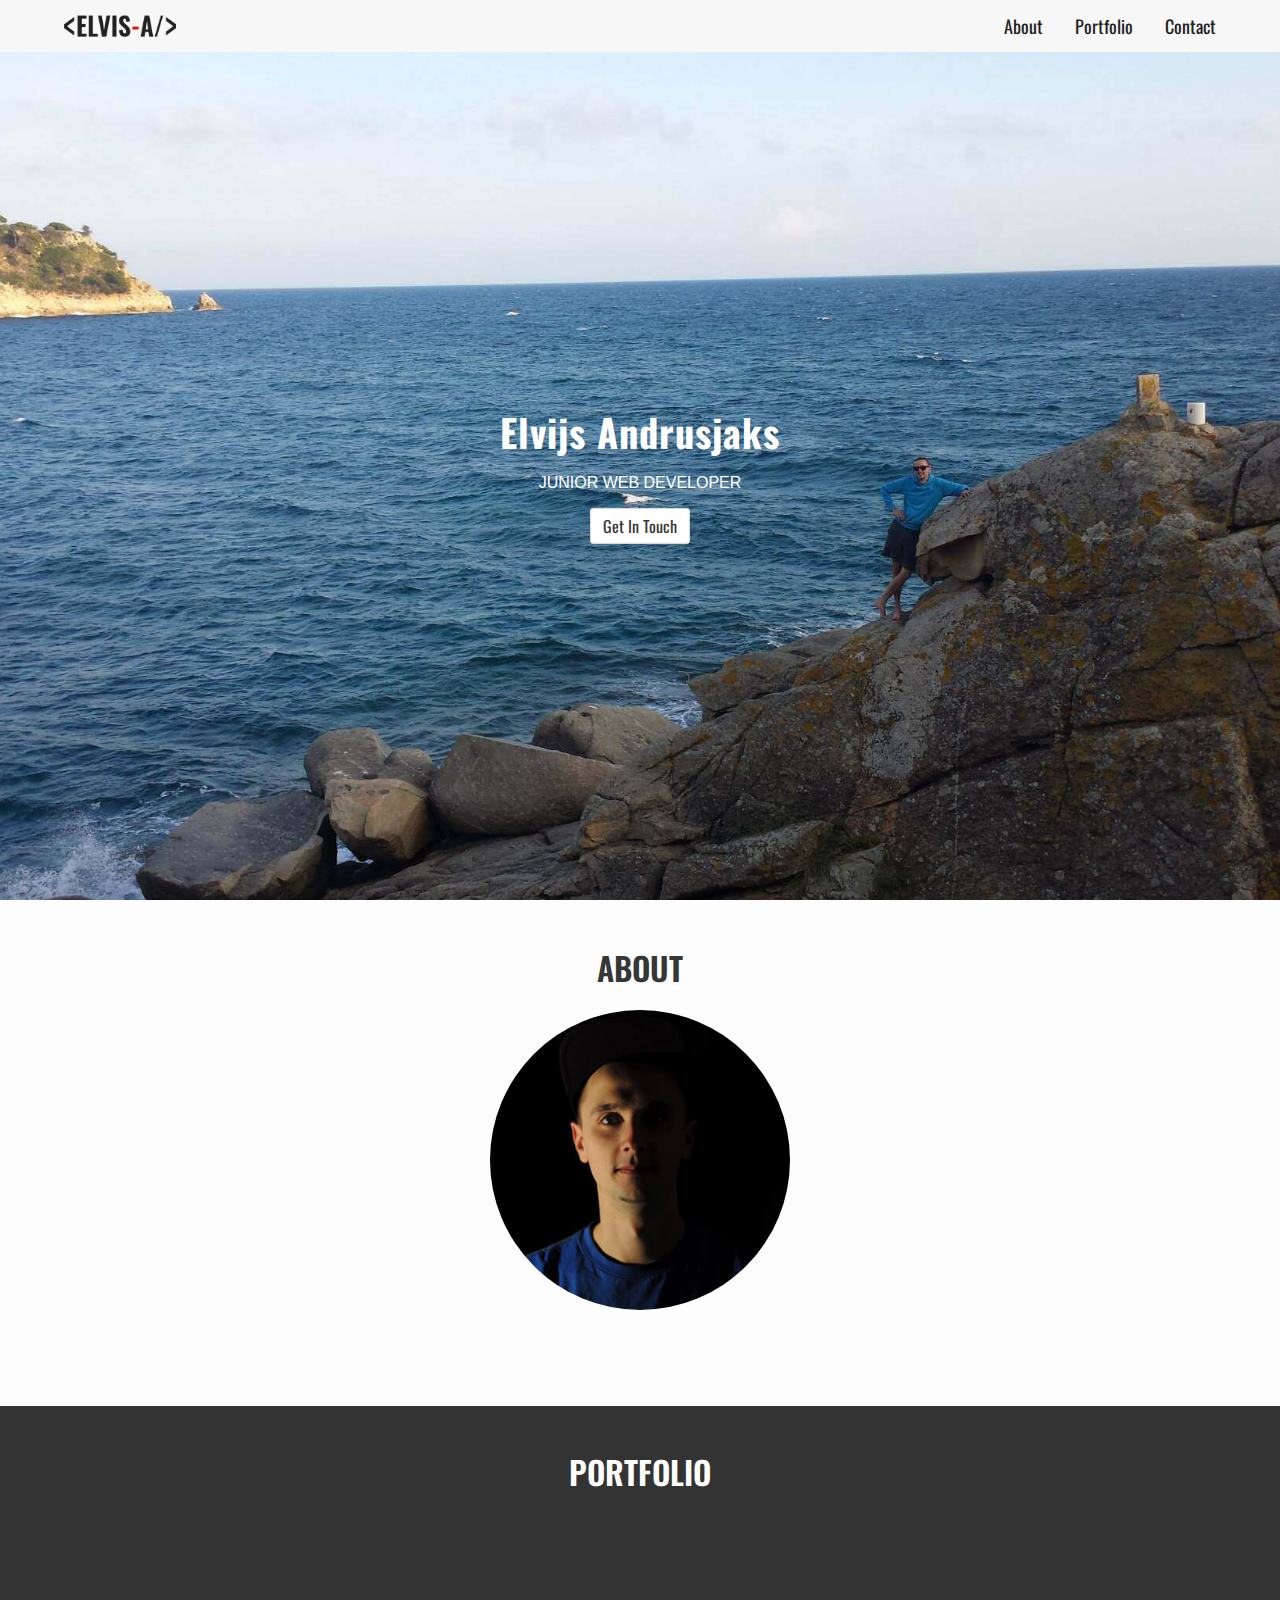
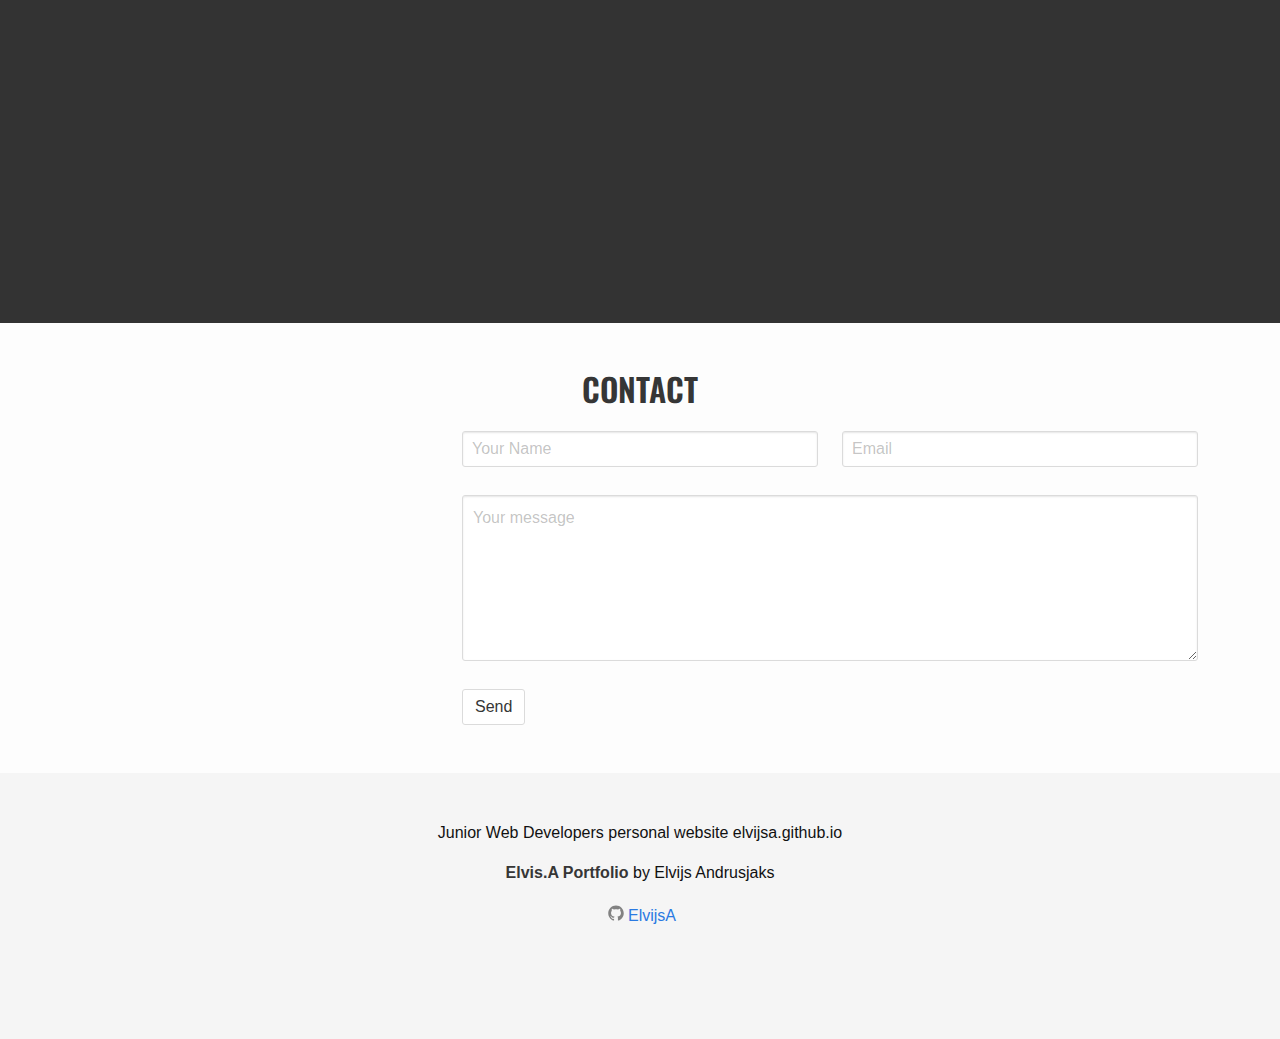
==== commit a5438da6: "Update" ====
--- a/index.html
+++ b/index.html
@@ -111,9 +111,9 @@
       <div class="columns">
         <div class="column is-one-third justify revealOnScroll slideRight">
           <h2 class="subtitle">Hi my Name is Elvijs</h2>
-          <p class="italic">I'm a Junior Web Developer living in Bury st Edmunds, I enjoy working with HTML, CSS, PHP, JS and currently working on personal project Laravel CMS</p>
+          <p class="italic">I'm a Junior Web Developer living in Latvia Bauska, I enjoy working with HTML, CSS, PHP, JS and currently working on personal project Laravel CMS</p>
           <h2 class="subtitle">Experience</h2>
-          Version Control, Bootstrap, Bulma, Responsive Design, VueJS, Laravel, Yekyll, PhotoShop, Illustrator, Adobe XD.
+          Version Control, Bootstrap, Bulma, Responsive Design, VueJS, Laravel, Yekyll, PhotoShop, Illustrator, Adobe XD, SASS.
         </div>
         <div class="column is-one-third justify">
           <img class="me" src="assets/images/me.jpg" alt="Elvis.A Portfolio" width="100%">
@@ -183,19 +183,19 @@
       <div class="column is-one-third justify revealOnScroll">
       <p><i class="fa fa-home fa-2x" aria-hidden="true"></i>
       <strong>Location</strong> :
-      Bury st Edmunds
+        Latvia - Bauska
       </p>
       <p><i class="fa fa-phone fa-2x" aria-hidden="true"></i>
       <strong>Phone</strong> :
-      Available on Email Request
+      22165356
       </p>
       <p><i class="fa fa-envelope fa-2x" aria-hidden="true"></i>
       <strong>Email</strong> :
-      eandrusjaks@gmail.com
+      elvijscontact@gmail.com
       </p>
       </div>
       <div class="column">
-        <form id="contact-form" action="https://formspree.io/eandrusjaks@gmail.com" method="POST">
+        <form id="contact-form" action="https://formspree.io/elvijscontact@gmail.com" method="POST">
         <div class="columns">
           <div class="column">
             <input class="input" type="text" placeholder="Your Name" name="name" id="contact-name">
@@ -239,7 +239,7 @@
           
             Elvijs Andrusjaks
           
-        
+
       </p>
       <p>
         
@@ -247,12 +247,6 @@
 </span><span class="username">ElvijsA</span></a>
 
         
-
-        
-          <a href="https://twitter.com/ElvijsA"><span class="icon icon--twitter"><svg viewBox="0 0 16 16" width="16px" height="16px"><path fill="#828282" d="M15.969,3.058c-0.586,0.26-1.217,0.436-1.878,0.515c0.675-0.405,1.194-1.045,1.438-1.809c-0.632,0.375-1.332,0.647-2.076,0.793c-0.596-0.636-1.446-1.033-2.387-1.033c-1.806,0-3.27,1.464-3.27,3.27 c0,0.256,0.029,0.506,0.085,0.745C5.163,5.404,2.753,4.102,1.14,2.124C0.859,2.607,0.698,3.168,0.698,3.767 c0,1.134,0.577,2.135,1.455,2.722C1.616,6.472,1.112,6.325,0.671,6.08c0,0.014,0,0.027,0,0.041c0,1.584,1.127,2.906,2.623,3.206 C3.02,9.402,2.731,9.442,2.433,9.442c-0.211,0-0.416-0.021-0.615-0.059c0.416,1.299,1.624,2.245,3.055,2.271 c-1.119,0.877-2.529,1.4-4.061,1.4c-0.264,0-0.524-0.015-0.78-0.046c1.447,0.928,3.166,1.469,5.013,1.469 c6.015,0,9.304-4.983,9.304-9.304c0-0.142-0.003-0.283-0.009-0.423C14.976,4.29,15.531,3.714,15.969,3.058z"/></svg>
-</span><span class="username">ElvijsA</span></a>
-
-        
       </p>
 
     </div>
@@ -264,5 +258,5 @@
 
   <script src='/assets/js/jquery-3.2.1.min.js'></script>
   <script src='/assets/js/main.min.js'></script>
-  
+
 </html>
